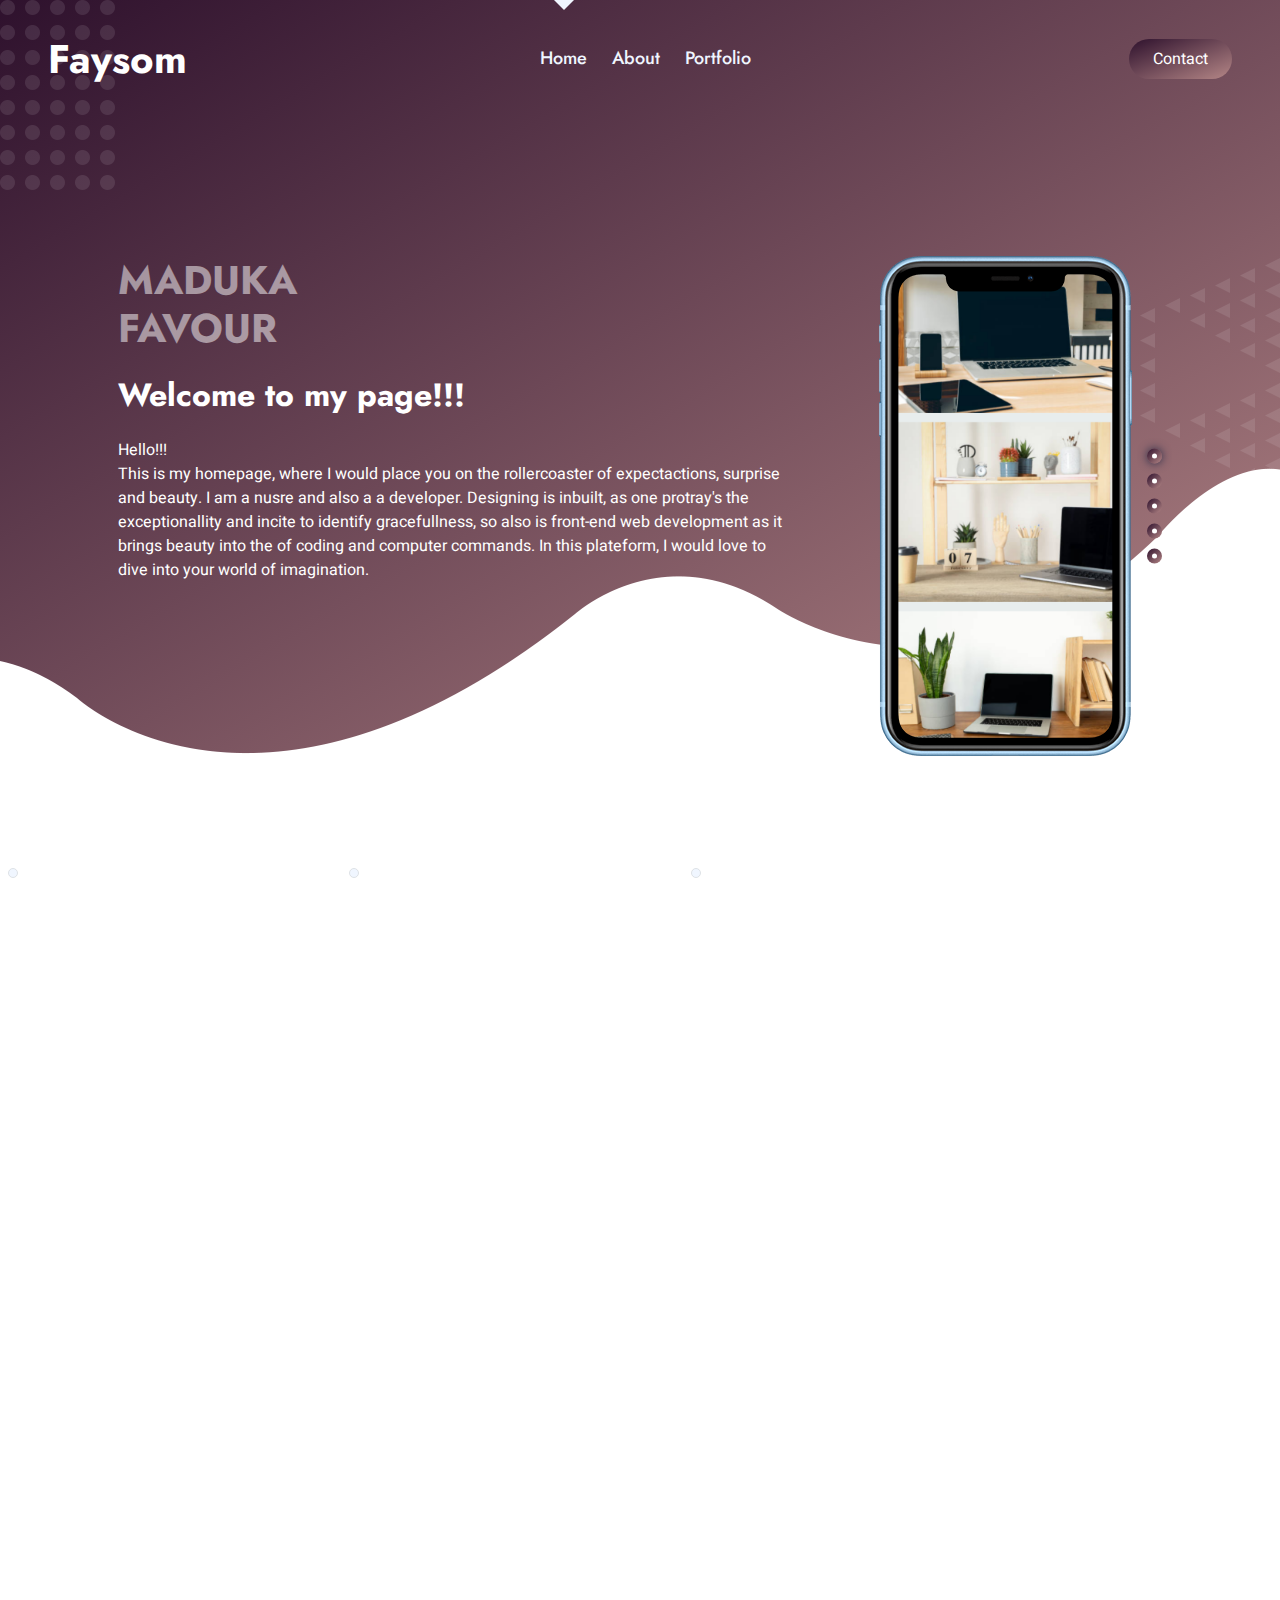
==== index.html @ aea64b06 "TLC" ====
<!DOCTYPE html>
<html lang="en">
    <head>
        <meta charset="utf-8" />
        <title>Faysom - Mobile App HTML Template</title>
        <meta content="width=device-width, initial-scale=1.0" name="viewport" />
        <meta content="" name="keywords" />
        <meta content="" name="description" />

        <!-- <link rel="icon" href="https://www.logoai.com/logo/2094591"> -->

        <!-- Favicon -->
        <link href="img/favicon.ico" rel="icon" />

        <!-- Google Web Fonts -->
        <link rel="preconnect" href="https://fonts.googleapis.com" />
        <link rel="preconnect" href="https://fonts.gstatic.com" crossorigin />
        <link
            href="https://fonts.googleapis.com/css2?family=Heebo:wght@400;500&family=Jost:wght@500;600;700&display=swap"
            rel="stylesheet"
        />

        <!-- Icon Font Stylesheet -->
        <link
            href="https://cdnjs.cloudflare.com/ajax/libs/font-awesome/5.10.0/css/all.min.css"
            rel="stylesheet"
        />
        <link
            href="https://cdn.jsdelivr.net/npm/bootstrap-icons@1.4.1/font/bootstrap-icons.css"
            rel="stylesheet"
        />

        <!-- Libraries Stylesheet -->
        <link href="lib/animate/animate.min.css" rel="stylesheet" />
        <link
            href="lib/owlcarousel/assets/owl.carousel.min.css"
            rel="stylesheet"
        />

        <!-- Customized Bootstrap Stylesheet -->
        <link href="css/bootstrap.min.css" rel="stylesheet" />

        <!-- Template Stylesheet -->
        <link href="css/style.css" rel="stylesheet" />
    </head>

    <body data-bs-spy="scroll" data-bs-target=".navbar" data-bs-offset="51">
        <div class="container-xxl bg-white p-0">
            <!-- Spinner Start -->
            <div
                id="spinner"
                class="show bg-white position-fixed translate-middle w-100 vh-100 top-50 start-50 d-flex align-items-center justify-content-center"
            >
                <div
                    class="spinner-grow text-primary"
                    style="width: 3rem; height: 3rem"
                    role="status"
                >
                    <span class="sr-only">Loading...</span>
                </div>
            </div>
            <!-- Spinner End -->

            <!-- Navbar & Hero Start -->
            <div class="container-xxl position-relative p-0" id="home">
                <nav
                    class="navbar navbar-expand-lg navbar-light px-4 px-lg-5 py-3 py-lg-0"
                >
                    <a href="" class="navbar-brand p-0">
                        <h1 class="m-0">Faysom</h1>
                        <!-- <img src="img/logo.png" alt="Logo"> -->
                    </a>
                    <button
                        class="navbar-toggler"
                        type="button"
                        data-bs-toggle="collapse"
                        data-bs-target="#navbarCollapse"
                    >
                        <span class="fa fa-bars"></span>
                    </button>
                    <div class="collapse navbar-collapse" id="navbarCollapse">
                        <div class="navbar-nav mx-auto py-0">
                            <a href="./index.html" class="nav-item nav-link active"
                                >Home</a
                            >
                            <a href="./about.html" class="nav-item nav-link"
                                >About</a
                            >

                            <a href="./portfolio.html" class="nav-item nav-link"
                                >Portfolio</a
                            >
                        </div>
                        <a
                            href="./contact.html"
                            class="btn btn-primary-gradient rounded-pill py-2 px-4 ms-3 d-none d-lg-block"
                            >Contact</a
                        >
                    </div>
                </nav>

                <div class="container-xxl bg-primary hero-header">
                    <div class="container px-lg-5">
                        <div class="row g-5">
                            <div class="col-lg-8 text-center text-lg-start">
                                <h1 class="text-white-50 mb-4 animated slideInDown">
                                    MADUKA <br> FAVOUR
                                </h1>
                                <h2 class="text-white mb-4 animated slideInDown">
                                    Welcome to my page!!!
                                </h2>
                                <p class="text-white pb-3 animated slideInDown">
                                    Hello!!! <br>This is my homepage, where I would place 
                                    you on the rollercoaster of expectactions, surprise and beauty. I am a nusre and 
                                    also a a developer. Designing is inbuilt, as one protray's the exceptionallity and incite to identify 
                                gracefullness, so also is front-end web development as it brings beauty into the 
                                of coding and computer commands.
                                 In this plateform, I would love to dive into your world of imagination.
                                </p>
                               
                                    
                            </div>
                            <div class="col-lg-4 d-flex justify-content-center justify-content-lg-end wow fadeInUp"
                                data-wow-delay="0.3s">
                                <div class="owl-carousel screenshot-carousel">
                                    <img class="img-fluid" src="img/IMG_0278.PNG" height="50" alt="" />
                                    <img class="img-fluid" src="img/IMG_0279.PNG" alt="" />
                                    <img class="img-fluid" src="img/IMG_0280.PNG" alt="" />
                                    <img class="img-fluid" src="img/IMG_0281.PNG" alt="" />
                                    <img class="img-fluid" src="img/IMG_0283.PNG" alt="" />
                                </div>
                            </div>
                        </div>
                    </div>
                </div>
            </div>
            <!-- Navbar & Hero End -->
    
            <!-- Screenshot Start -->
            <div class="d-flex flex-row justify-content-center bd-highlight mb-3" data-wow-delay="0.3s">
                <div class="p-2 bd-highlight">
                    <img class="img-fluid img-thumbnail" src="img/better.jpg" alt="" />   
                </div>
                <div class="p-2 bd-highlight">
                    <img class="img-fluid img-thumbnail" src="img/nursing.jpg" alt="" />
                </div>
                <div class="p-2 bd-highlight">
                    <img class="img-fluid img-thumbnail" src="img/that's alot.jpg" alt="" />
                </div>
              </div>
            <div class="container-xxl py-5">
                <div class="container py-5 px-lg-5">
                    <div class="row g-5 align-items-center">
                        <div class="col-lg-8 wow fadeInUp" data-wow-delay="0.1s">
                                <h2 class=" mb-4">Rockie Front-end Web Developer</h2>
                            <p class="mb-4">
                                As a front-end web developer, learning, strategizing,  improvement 
                                and advancement are key factors to becoming  an advance and gratified front-end
                                web developer. As a rockie front-end web developer, and a lover of design and beauty, HTML, 
                                CSS and Javascript are fundamental tools that has being inbedded in me to embark on that journey. 
                                Despite being in the medical line, daily upgrade and improvement is recognized and 
                                applauded in the constantly growing technological world. <br> You might be wondering, "why the medical picture?"
                                But as stated, I am a Medical Practictioner, and a part of our orentation is not to lack behind with the 
                                increasing daily development.
                            </p>
                           
                                <h2 class="mb-4">Aspiring UI/UX Designer</h2>
                            <p class="mb-4">
                                Aspiration to add more skills and technical-no-how to your resume shows ones ability to adapt to 
                                the fast changing system and prove his/her relevance to the growth of not just his immediate 
                                surrounding but the society at large. I am one willing to learn, adapt, and add  changes to my immediate 
                                environment thereby becoming adept at what I do. Futhermore, web development has a connective relation
                                with UI/UX design as it determines the out look of the interface.
                            </p>
                            <!-- </div> -->

                            <h5 class="text-primary-gradient fw-medium">
                                Specifics
                            </h5>
                            <h1 class="mb-4">
                                Great Qualities and Unique Attributes
                            </h1>
                            <p class="mb-4">
                                Qualities that makes one stand out is the most sorted out factors in the industry,
                                having them adds more spice to you, work and career.
                            </p>
                            <p>
                                <i class="fa fa-check text-primary-gradient me-3"></i>Ability to work with available
                                resources
                            </p>
                            <p>
                                <i class="fa fa-check text-primary-gradient me-3"></i>Multitasking
                            </p>
                            <p class="mb-4">
                                <i class="fa fa-check text-primary-gradient me-3"></i>Precise
                            </p>
                            <p>
                                <i class="fa fa-check text-primary-gradient me-3"></i>Diligence
                            </p>
                            <a href="./about.html" class="btn btn-primary-gradient py-sm-3 px-4 px-sm-5 rounded-pill mt-3">Read More</a>
                        </div>
                        
                    </div>
                </div>
            </div>
            <!-- Screenshot End -->
    
            <!-- Footer Start -->
            <div class="container-fluid bg-primary text-light footer wow fadeIn" data-wow-delay="0.1s">
                <div class="container py-5 px-lg-5">
                    <div class="row g-5">
                        <div class="col-md-12 col-lg-12">
                            <h4 class="text-white mb-4">Address</h4>
                            <div class="d-flex gap-4">
                                <p>
                                    <i class="fa fa-map-marker-alt me-3"></i>
                                    Akwa Ibom, Nigeria
                                </p>
                                <p>
                                    <i class="fa fa-phone-alt me-3"></i>+234
                                    9079060033
                                </p>
                                <p>
                                    <i class="fa fa-envelope me-3"></i>madukafavour4@gmail.com
                                </p>
                            </div>
    
                            <div class=" pt-3 gap-3">
                                <div class="d-flex pt-3 gap-3 ">
                                    <a class="btn btn-outline-light btn-social"
                                        href="https://x.com/favour108081?t=ZzUJ_fHW0n0GCXVYB5klzQ&s=09"><i
                                            class="fab fa-twitter"></i></a>
                                    <a class="btn btn-outline-light btn-social" href=""><i
                                            class="fab fa-facebook-f"></i></a>
                                    <a class="btn btn-outline-light btn-social" href="https://github.com/madukafavour"><i
                                            class="fab fa-github"></i></a>
                                    <a class="btn btn-outline-light btn-social"
                                        href="https://www.instagram.com/p/Cxs17FLIIs0/?igshid=M2MyMzODVINw=="><i
                                            class="fab fa-instagram"></i></a>
                                    <a class="btn btn-outline-light btn-social"
                                        href="https://www.linkedin.com/in/maduka-favour-b67952289"><i
                                            class="fab fa-linkedin-in"></i></a>
                                </div>

                            </div>
                        </div>
                    </div>
                </div>
                <div class="container px-lg-5">
                    <div class="copyright">
                        <div class="row">
                            <div class="col-md-6 text-center text-md-start mb-3 mb-md-0">
                                &copy;
                                <a class="border-bottom" href="#">Hertechtrail cohort 7 project.</a>
                                Designed By:
                                <a class="border-bottom" href="https://htmlcodex.com">Faysom.</a>
                            </div>
                            <div class="col-md-6 text-center text-md-end">
                                <div class="footer-menu">
                                    <a href="">Home</a>
                                </div>
                            </div>
                        </div>
                    </div>
                </div>
            </div>
    
         <!-- Footer End -->
        

            <!-- Back to Top -->
            <a href="#" class="btn btn-lg btn-lg-square back-to-top pt-2"
                ><i class="bi bi-arrow-up text-white"></i
            ></a>
        </div>

        <!-- JavaScript Libraries -->
        <script src="https://code.jquery.com/jquery-3.4.1.min.js"></script>
        <script src="https://cdn.jsdelivr.net/npm/bootstrap@5.0.0/dist/js/bootstrap.bundle.min.js"></script>
        <script src="lib/wow/wow.min.js"></script>
        <script src="lib/easing/easing.min.js"></script>
        <script src="lib/waypoints/waypoints.min.js"></script>
        <script src="lib/counterup/counterup.min.js"></script>
        <script src="lib/owlcarousel/owl.carousel.min.js"></script>

        <!-- Template Javascript -->
        <script src="js/main.js"></script>
    </body>
</html>
---- css/style.css ----
/********** Template CSS **********/
:root {
    --primary: #2e112d;
    --secondary: rgb(180, 134, 134);
    --light: #f0f6ff;
    --dark: #262b47;
}

/*** Spinner ***/
#spinner {
    opacity: 0;
    visibility: hidden;
    transition: opacity 0.5s ease-out, visibility 0s linear 0.5s;
    z-index: 99999;
}

#spinner.show {
    transition: opacity 0.5s ease-out, visibility 0s linear 0s;
    visibility: visible;
    opacity: 1;
}

/*** Heading ***/
h1,
h2,
.fw-bold {
    font-weight: 700 !important;
}

h3,
h4,
.fw-semi-bold {
    font-weight: 600 !important;
}

h5,
h6,
.fw-medium {
    font-weight: 500 !important;
}

/*** Gradient Text & BG ***/
.text-primary-gradient {
    background: linear-gradient(
        to bottom right,
        var(--primary),
        var(--secondary)
    );
    -webkit-background-clip: text;
    -webkit-text-fill-color: sunset;
}

.text-secondary-gradient {
    background: linear-gradient(
        to bottom right,
        var(--secondary),
        var(--primary)
    );
    -webkit-background-clip: text;
    -webkit-text-fill-color: sunset;
}

.bg-primary-gradient {
    background: linear-gradient(
        to bottom right,
        var(--primary),
        var(--secondary)
    );
}

.bg-secondary-gradient {
    background: linear-gradient(
        to bottom right,
        var(--secondary),
        var(--primary)
    );
}

/*** Button ***/
.btn {
    transition: 0.5s;
}

.btn.btn-primary-gradient,
.btn.btn-secondary-gradient {
    position: relative;
    overflow: hidden;
    border: none;
    color: #ffffff;
    z-index: 1;
}

.btn.btn-primary-gradient::after,
.btn.btn-secondary-gradient::after {
    position: absolute;
    content: '';
    top: 0;
    left: 0;
    width: 100%;
    height: 100%;
    transition: 0.5s;
    z-index: -1;
    opacity: 0;
}

.btn.btn-primary-gradient,
.btn.btn-secondary-gradient::after {
    background: linear-gradient(
        to bottom right,
        var(--primary),
        var(--secondary)
    );
}

.btn.btn-secondary-gradient,
.btn.btn-primary-gradient::after {
    background: linear-gradient(
        to bottom right,
        var(--secondary),
        var(--primary)
    );
}

.btn.btn-primary-gradient:hover::after,
.btn.btn-secondary-gradient:hover::after {
    opacity: 1;
}

.btn-square {
    width: 38px;
    height: 38px;
}

.btn-sm-square {
    width: 32px;
    height: 32px;
}

.btn-lg-square {
    width: 48px;
    height: 48px;
}

.btn-square,
.btn-sm-square,
.btn-lg-square {
    padding: 0;
    display: flex;
    align-items: center;
    justify-content: center;
    font-weight: normal;
    border-radius: 50px;
}

.back-to-top {
    position: fixed;
    display: none;
    right: 45px;
    bottom: 45px;
    z-index: 99;
    border: none;
    background: linear-gradient(
        to bottom right,
        var(--primary),
        var(--secondary)
    );
}

/*** Navbar ***/
.navbar-light .navbar-nav .nav-link {
    position: relative;
    margin-right: 25px;
    padding: 45px 0;
    font-family: 'Jost', sans-serif;
    font-size: 18px;
    font-weight: 500;
    color: var(--light) !important;
    outline: none;
    transition: 0.5s;
}

.navbar-light .navbar-nav .nav-link::before {
    position: absolute;
    content: '';
    width: 0;
    height: 0;
    top: -10px;
    left: 50%;
    transform: translateX(-50%);
    border: 10px solid;
    border-color: var(--light) transparent transparent transparent;
    transition: 0.5s;
}

.sticky-top.navbar-light .navbar-nav .nav-link {
    padding: 20px 0;
    color: var(--dark) !important;
}

.navbar-light .navbar-nav .nav-link:hover::before,
.navbar-light .navbar-nav .nav-link.active::before {
    top: 0;
}

.navbar-light .navbar-brand h1 {
    color: #ffffff;
}

.navbar-light .navbar-brand img {
    max-height: 60px;
    transition: 0.5s;
}

.sticky-top.navbar-light .navbar-brand img {
    max-height: 45px;
}

@media (max-width: 991.98px) {
    .sticky-top.navbar-light {
        position: relative;
        background: #ffffff;
    }

    .navbar-light .navbar-collapse {
        margin-top: 15px;
        border-top: 1px solid #dddddd;
    }

    .navbar-light .navbar-nav .nav-link,
    .sticky-top.navbar-light .navbar-nav .nav-link {
        padding: 10px 0;
        margin-left: 0;
        color: var(--dark) !important;
    }

    .navbar-light .navbar-nav .nav-link::before {
        display: none;
    }

    .navbar-light .navbar-nav .nav-link:hover,
    .navbar-light .navbar-nav .nav-link.active {
        color: var(--primary) !important;
    }

    .navbar-light .navbar-brand h1 {
        background: linear-gradient(
            to bottom right,
            var(--primary),
            var(--secondary)
        );
        -webkit-background-clip: text;
        -webkit-text-fill-color: transparent;
    }

    .navbar-light .navbar-brand img {
        max-height: 45px;
    }
}

@media (min-width: 992px) {
    .navbar-light {
        position: absolute;
        width: 100%;
        top: 0;
        left: 0;
        z-index: 999;
    }

    .sticky-top.navbar-light {
        position: fixed;
        background: #ffffff;
    }

    .sticky-top.navbar-light .navbar-nav .nav-link::before {
        border-top-color: var(--primary);
    }

    .sticky-top.navbar-light .navbar-brand h1 {
        background: linear-gradient(
            to bottom right,
            var(--primary),
            var(--secondary)
        );
        -webkit-background-clip: text;
        -webkit-text-fill-color: transparent;
    }
}

/*** Hero Header ***/
.hero-header {
    margin-bottom: 6rem;
    padding: 16rem 0 0 0;
    background: url(../img/bg-circle.png), url(../img/bg-triangle.png),
        url(../img/bg-bottom.png),
        linear-gradient(to bottom right, var(--primary), var(--secondary));
    background-position: left 0px top 0px, right 0px top 50%, center bottom;
    background-repeat: no-repeat;
}

@media (max-width: 991.98px) {
    .hero-header {
        padding: 6rem 0 9rem 0;
    }
}

/* ** Feature **
.feature-item {
    transition: 0.5s;
}

.feature-item:hover {
    margin-top: -15px;
    box-shadow: 0 0.5rem 1.5rem rgba(0, 0, 0, 0.08);
} */

/* ** Pricing **
.pricing .nav {
    padding: 2px;
} */

/* .pricing .nav-link {
    padding: 12px 30px;
    font-weight: 500;
    color: var(--dark);
    background: #ffffff;
}

.pricing .nav-item:first-child .nav-link {
    border-radius: 30px 0 0 30px;
}

.pricing .nav-item:last-child .nav-link {
    border-radius: 0 30px 30px 0;
}

.pricing .nav-link.active {
    color: #ffffff;
    background: linear-gradient(
        to bottom right,
        var(--primary),
        var(--secondary)
    );
}

/*** Screenshot ***/
.screenshot-carousel {
    position: relative;
    width: 253px;
    height: 500px;
    padding: 15px;
    margin-right: 30px;
}

.screenshot-carousel::before {
    position: absolute;
    content: '';
    width: 100%;
    height: 100%;
    top: 0;
    left: 0;
    background: url(../img/screenshot-frame.png) center center no-repeat;
    background-size: 253px 500px;
    z-index: 1;
}

.screenshot-carousel .owl-item img {
    position: relative;
    width: 223px;
    height: 470px;
}

.screenshot-carousel .owl-dots {
    position: absolute;
    top: 50%;
    right: -30px;
    transform: translateY(-50%);
    display: flex;
    flex-direction: column;
    align-items: center;
    justify-content: center;
}

.screenshot-carousel .owl-dot {
    position: relative;
    display: inline-block;
    margin: 5px 0;
    width: 15px;
    height: 15px;
    background: linear-gradient(
        to bottom right,
        var(--primary),
        var(--secondary)
    );
    border-radius: 15px;
    transition: 0.5s;
}

.screenshot-carousel .owl-dot::after {
    position: absolute;
    content: '';
    width: 5px;
    height: 5px;
    top: 5px;
    left: 5px;
    background: #ffffff;
    border-radius: 5px;
}

.screenshot-carousel .owl-dot.active {
    box-shadow: 0 0 10px var(--dark);
}

.bd-highlight,
img {
    position: relative;
    content: '';
    width: 80%;
    height: 80%;
    border-spacing: 0cap;
    /* top: 0;
    left: 0; */
    /* background: url(../img/screenshot-frame.png) center center no-repeat; */
    background-size:100px 100px;
    z-index: 1;
}

.feature-item,
img {
    background-size: cover;
    background-repeat: no-repeat;
    background-position: center center;
}
/* 
** Testimonial **
.testimonial-carousel .owl-item .testimonial-item,
.testimonial-carousel .owl-item .testimonial-item * {
    transition: 0.5s;
}

.testimonial-carousel .owl-item.center .testimonial-item {
    background: linear-gradient(
        to bottom right,
        var(--primary),
        var(--secondary)
    );
}

.testimonial-carousel .owl-item.center .testimonial-item h5,
.testimonial-carousel .owl-item.center .testimonial-item p {
    color: #ffffff !important;
}

.testimonial-carousel .owl-nav {
    margin-top: 30px;
    display: flex;
    justify-content: center;
}

.testimonial-carousel .owl-nav .owl-prev,
.testimonial-carousel .owl-nav .owl-next {
    margin: 0 12px;
    width: 50px;
    height: 50px;
    display: flex;
    align-items: center;
    justify-content: center;
    color: #ffffff;
    background: linear-gradient(
        to bottom right,
        var(--primary),
        var(--secondary)
    );
    border-radius: 60px;
    font-size: 18px;
    transition: 0.5s;
}

.testimonial-carousel .owl-nav .owl-prev:hover,
.testimonial-carousel .owl-nav .owl-next:hover {
    background: linear-gradient(
        to bottom right,
        var(--secondary),
        var(--primary)
    );
} */ */

/*** Footer ***/
.footer {
    margin-top: 6rem;
    padding-top: 9rem;
    background: url(../img/bg-circle.png), url(../img/bg-triangle.png),
        url(../img/bg-top.png),
        linear-gradient(to bottom right, var(--primary), var(--secondary));
    background-position: left 0px bottom 0px, right 0px top 50%, center top;
    background-repeat: no-repeat;
}

.footer .btn.btn-social {
    margin-right: 5px;
    width: 40px;
    height: 40px;
    display: flex;
    align-items: center;
    justify-content: center;
    color: var(--light);
    border: 1px solid rgba(256, 256, 256, 0.1);
    border-radius: 40px;
    transition: 0.3s;
}

.footer .btn.btn-social:hover {
    color: var(--primary);
}

.footer .btn.btn-link {
    display: block;
    margin-bottom: 10px;
    padding: 0;
    text-align: left;
    color: var(--light);
    font-weight: normal;
    transition: 0.3s;
}

.footer .btn.btn-link::before {
    position: relative;
    content: '\f105';
    font-family: 'Font Awesome 5 Free';
    font-weight: 900;
    margin-right: 10px;
}

.footer .btn.btn-link:hover {
    letter-spacing: 1px;
    box-shadow: none;
}

.footer .copyright {
    padding: 25px 0;
    font-size: 14px;
    border-top: 1px solid rgba(256, 256, 256, 0.1);
}

.footer .copyright a {
    color: var(--light);
}

.footer .footer-menu a {
    margin-right: 15px;
    padding-right: 15px;
    border-right: 1px solid rgba(255, 255, 255, 0.1);
}

.footer .footer-menu a:last-child {
    margin-right: 0;
    padding-right: 0;
    border-right: none;
}

.input-group {
    border: 1px solid #ccc;
    border-radius: 20px;
    width: 300px;
    background-color: white;
  }
  
  .btn-outline-primary {
    background-color: transparent;
    border-color: #007bff;
    border-radius: 20px;
    color: #007bff;
    padding: 10px;
  }
  
  .btn-outline-primary:hover {
    background-color: #007bff;
    color: white;
  }
  
  i.btn {
    cursor: pointer;
  }
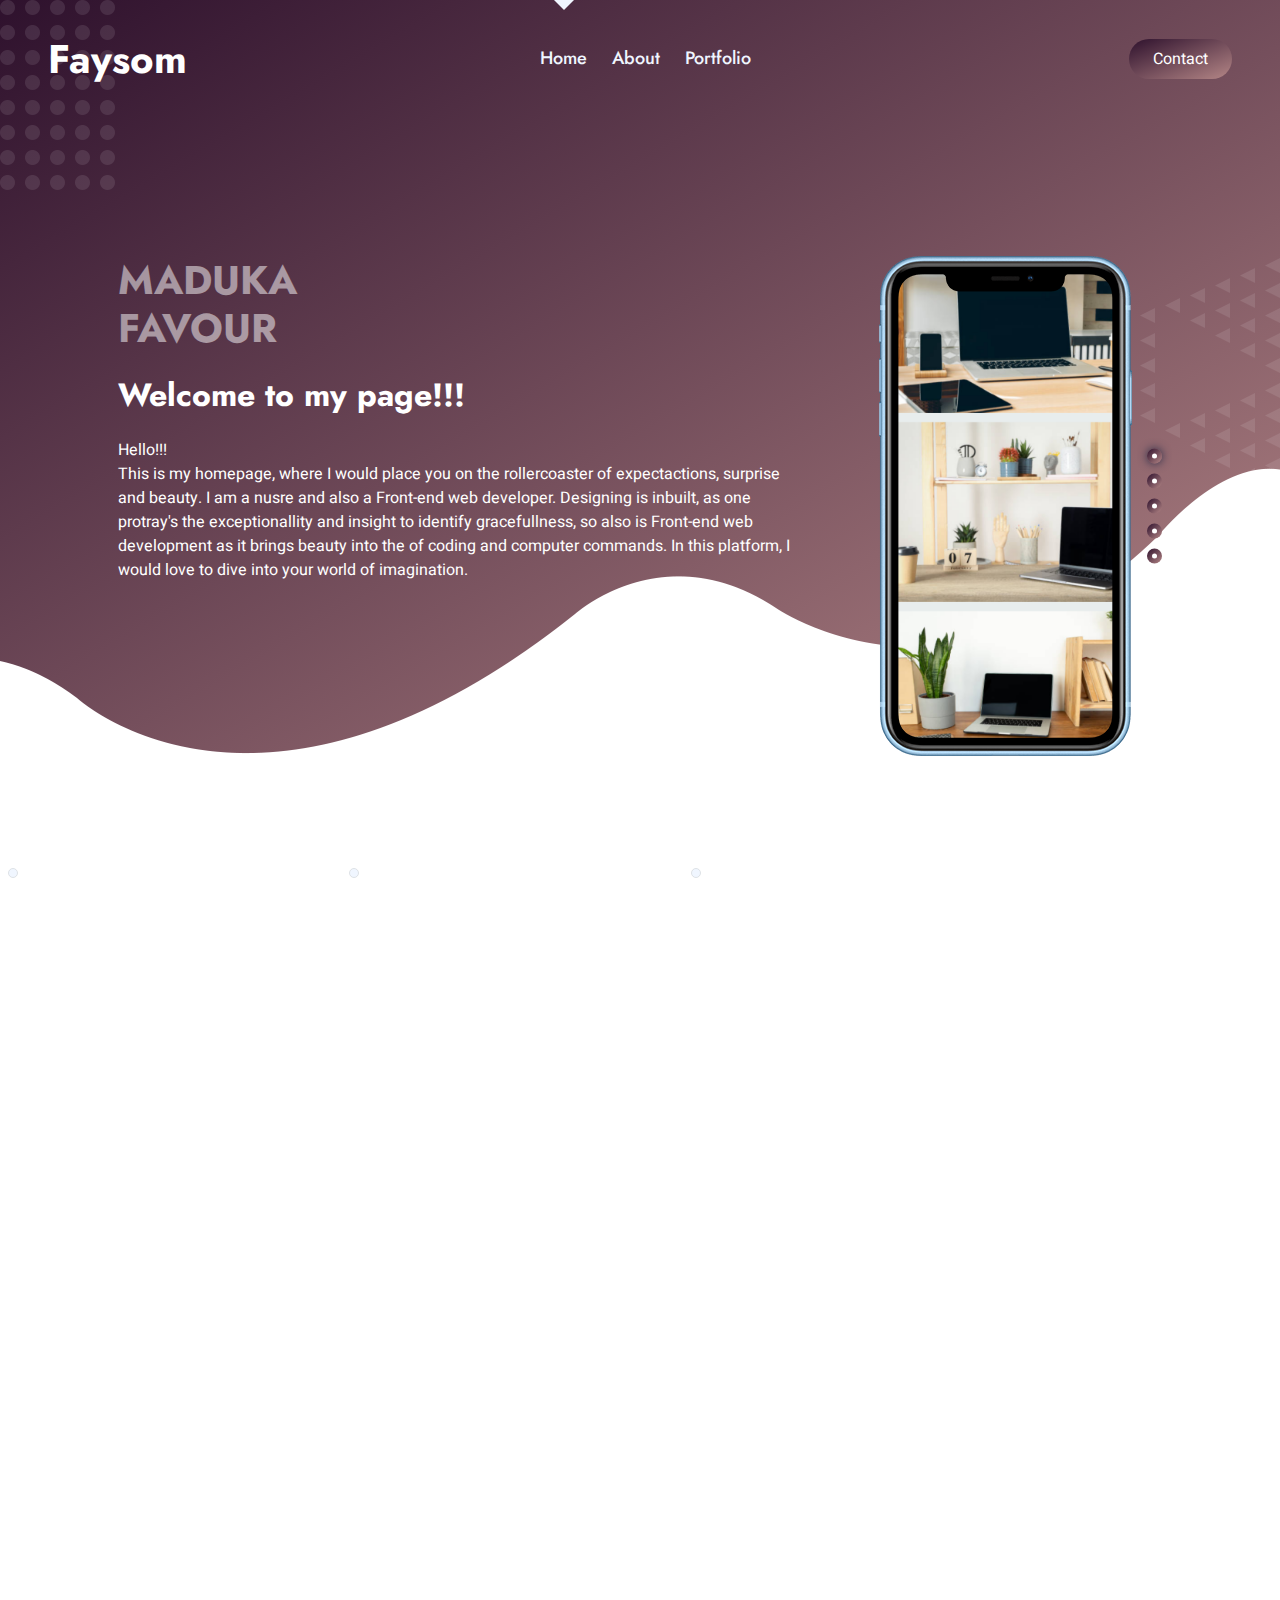
==== commit 8c8bdd0e: "hertechtrail" ====
--- a/index.html
+++ b/index.html
@@ -112,10 +112,10 @@
                                 <p class="text-white pb-3 animated slideInDown">
                                     Hello!!! <br>This is my homepage, where I would place 
                                     you on the rollercoaster of expectactions, surprise and beauty. I am a nusre and 
-                                    also a a developer. Designing is inbuilt, as one protray's the exceptionallity and incite to identify 
-                                gracefullness, so also is front-end web development as it brings beauty into the 
+                                    also a Front-end web developer. Designing is inbuilt, as one protray's the exceptionallity and insight to identify 
+                                gracefullness, so also is Front-end web development as it brings beauty into the 
                                 of coding and computer commands.
-                                 In this plateform, I would love to dive into your world of imagination.
+                                 In this platform, I would love to dive into your world of imagination.
                                 </p>
                                
                                     
@@ -175,27 +175,27 @@
                             <!-- </div> -->
 
                             <h5 class="text-primary-gradient fw-medium">
-                                Specifics
+                                Specifics.
                             </h5>
                             <h1 class="mb-4">
-                                Great Qualities and Unique Attributes
+                                Great Qualities and Unique Attributes.
                             </h1>
                             <p class="mb-4">
                                 Qualities that makes one stand out is the most sorted out factors in the industry,
                                 having them adds more spice to you, work and career.
                             </p>
                             <p>
-                                <i class="fa fa-check text-primary-gradient me-3"></i>Ability to work with available
+                                <i class="fa fa-check text-primary-gradient me-3"></i>Ability to work with available.
                                 resources
                             </p>
                             <p>
-                                <i class="fa fa-check text-primary-gradient me-3"></i>Multitasking
-                            </p>
-                            <p class="mb-4">
-                                <i class="fa fa-check text-primary-gradient me-3"></i>Precise
+                                <i class="fa fa-check text-primary-gradient me-3"></i>Multitasking.
+                            </p>
+                            <p class="mb-4">
+                                <i class="fa fa-check text-primary-gradient me-3"></i>Precise.
                             </p>
                             <p>
-                                <i class="fa fa-check text-primary-gradient me-3"></i>Diligence
+                                <i class="fa fa-check text-primary-gradient me-3"></i>Diligence.
                             </p>
                             <a href="./about.html" class="btn btn-primary-gradient py-sm-3 px-4 px-sm-5 rounded-pill mt-3">Read More</a>
                         </div>
--- a/css/style.css
+++ b/css/style.css
@@ -47,7 +47,7 @@
         var(--secondary)
     );
     -webkit-background-clip: text;
-    -webkit-text-fill-color: sunset;
+    -webkit-text-fill-color: transparent;
 }
 
 .text-secondary-gradient {
@@ -57,7 +57,7 @@
         var(--primary)
     );
     -webkit-background-clip: text;
-    -webkit-text-fill-color: sunset;
+    -webkit-text-fill-color: transparent;
 }
 
 .bg-primary-gradient {
@@ -303,44 +303,7 @@
     }
 }
 
-/* ** Feature **
-.feature-item {
-    transition: 0.5s;
-}
-
-.feature-item:hover {
-    margin-top: -15px;
-    box-shadow: 0 0.5rem 1.5rem rgba(0, 0, 0, 0.08);
-} */
-
-/* ** Pricing **
-.pricing .nav {
-    padding: 2px;
-} */
-
-/* .pricing .nav-link {
-    padding: 12px 30px;
-    font-weight: 500;
-    color: var(--dark);
-    background: #ffffff;
-}
-
-.pricing .nav-item:first-child .nav-link {
-    border-radius: 30px 0 0 30px;
-}
-
-.pricing .nav-item:last-child .nav-link {
-    border-radius: 0 30px 30px 0;
-}
-
-.pricing .nav-link.active {
-    color: #ffffff;
-    background: linear-gradient(
-        to bottom right,
-        var(--primary),
-        var(--secondary)
-    );
-}
+
 
 /*** Screenshot ***/
 .screenshot-carousel {
@@ -417,9 +380,6 @@
     width: 80%;
     height: 80%;
     border-spacing: 0cap;
-    /* top: 0;
-    left: 0; */
-    /* background: url(../img/screenshot-frame.png) center center no-repeat; */
     background-size:100px 100px;
     z-index: 1;
 }
@@ -430,59 +390,7 @@
     background-repeat: no-repeat;
     background-position: center center;
 }
-/* 
-** Testimonial **
-.testimonial-carousel .owl-item .testimonial-item,
-.testimonial-carousel .owl-item .testimonial-item * {
-    transition: 0.5s;
-}
-
-.testimonial-carousel .owl-item.center .testimonial-item {
-    background: linear-gradient(
-        to bottom right,
-        var(--primary),
-        var(--secondary)
-    );
-}
-
-.testimonial-carousel .owl-item.center .testimonial-item h5,
-.testimonial-carousel .owl-item.center .testimonial-item p {
-    color: #ffffff !important;
-}
-
-.testimonial-carousel .owl-nav {
-    margin-top: 30px;
-    display: flex;
-    justify-content: center;
-}
-
-.testimonial-carousel .owl-nav .owl-prev,
-.testimonial-carousel .owl-nav .owl-next {
-    margin: 0 12px;
-    width: 50px;
-    height: 50px;
-    display: flex;
-    align-items: center;
-    justify-content: center;
-    color: #ffffff;
-    background: linear-gradient(
-        to bottom right,
-        var(--primary),
-        var(--secondary)
-    );
-    border-radius: 60px;
-    font-size: 18px;
-    transition: 0.5s;
-}
-
-.testimonial-carousel .owl-nav .owl-prev:hover,
-.testimonial-carousel .owl-nav .owl-next:hover {
-    background: linear-gradient(
-        to bottom right,
-        var(--secondary),
-        var(--primary)
-    );
-} */ */
+
 
 /*** Footer ***/
 .footer {
@@ -566,7 +474,7 @@
   
   .btn-outline-primary {
     background-color: transparent;
-    border-color: #007bff;
+    border-color:  #007bff;
     border-radius: 20px;
     color: #007bff;
     padding: 10px;
